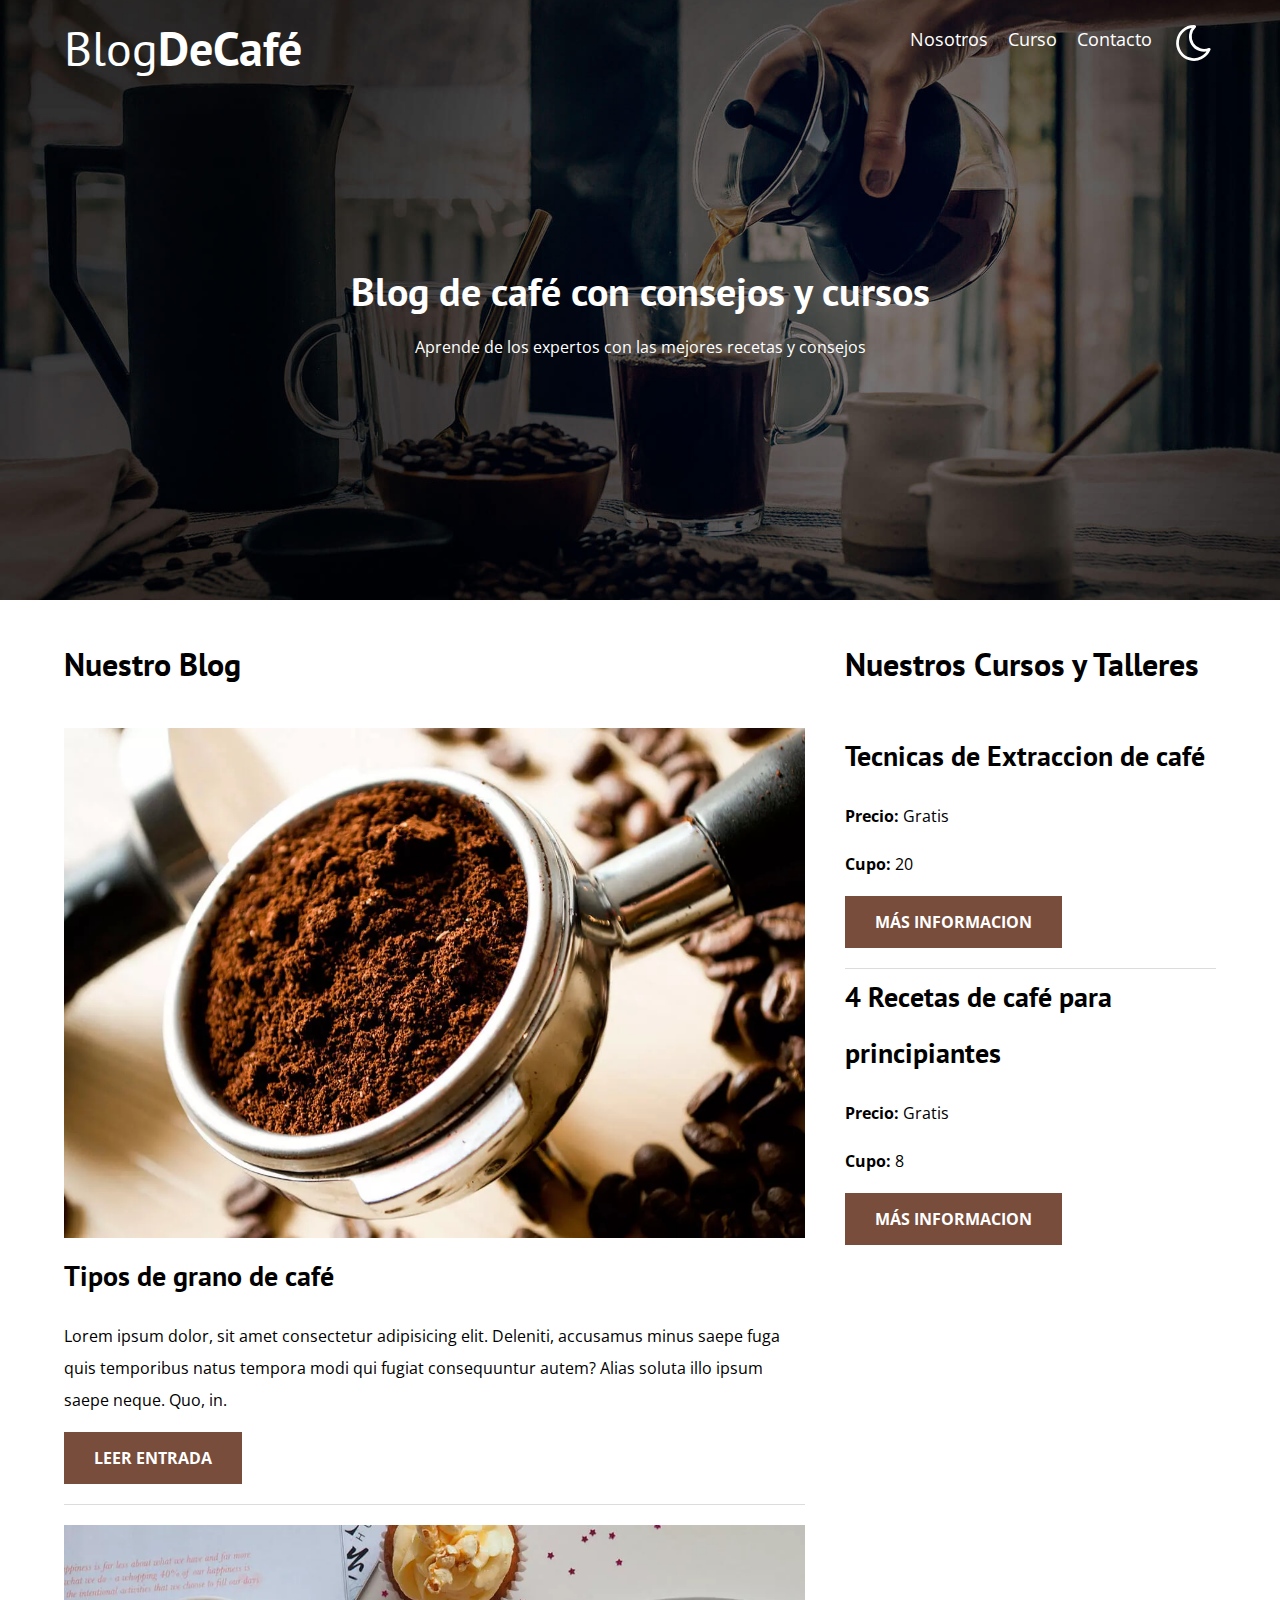
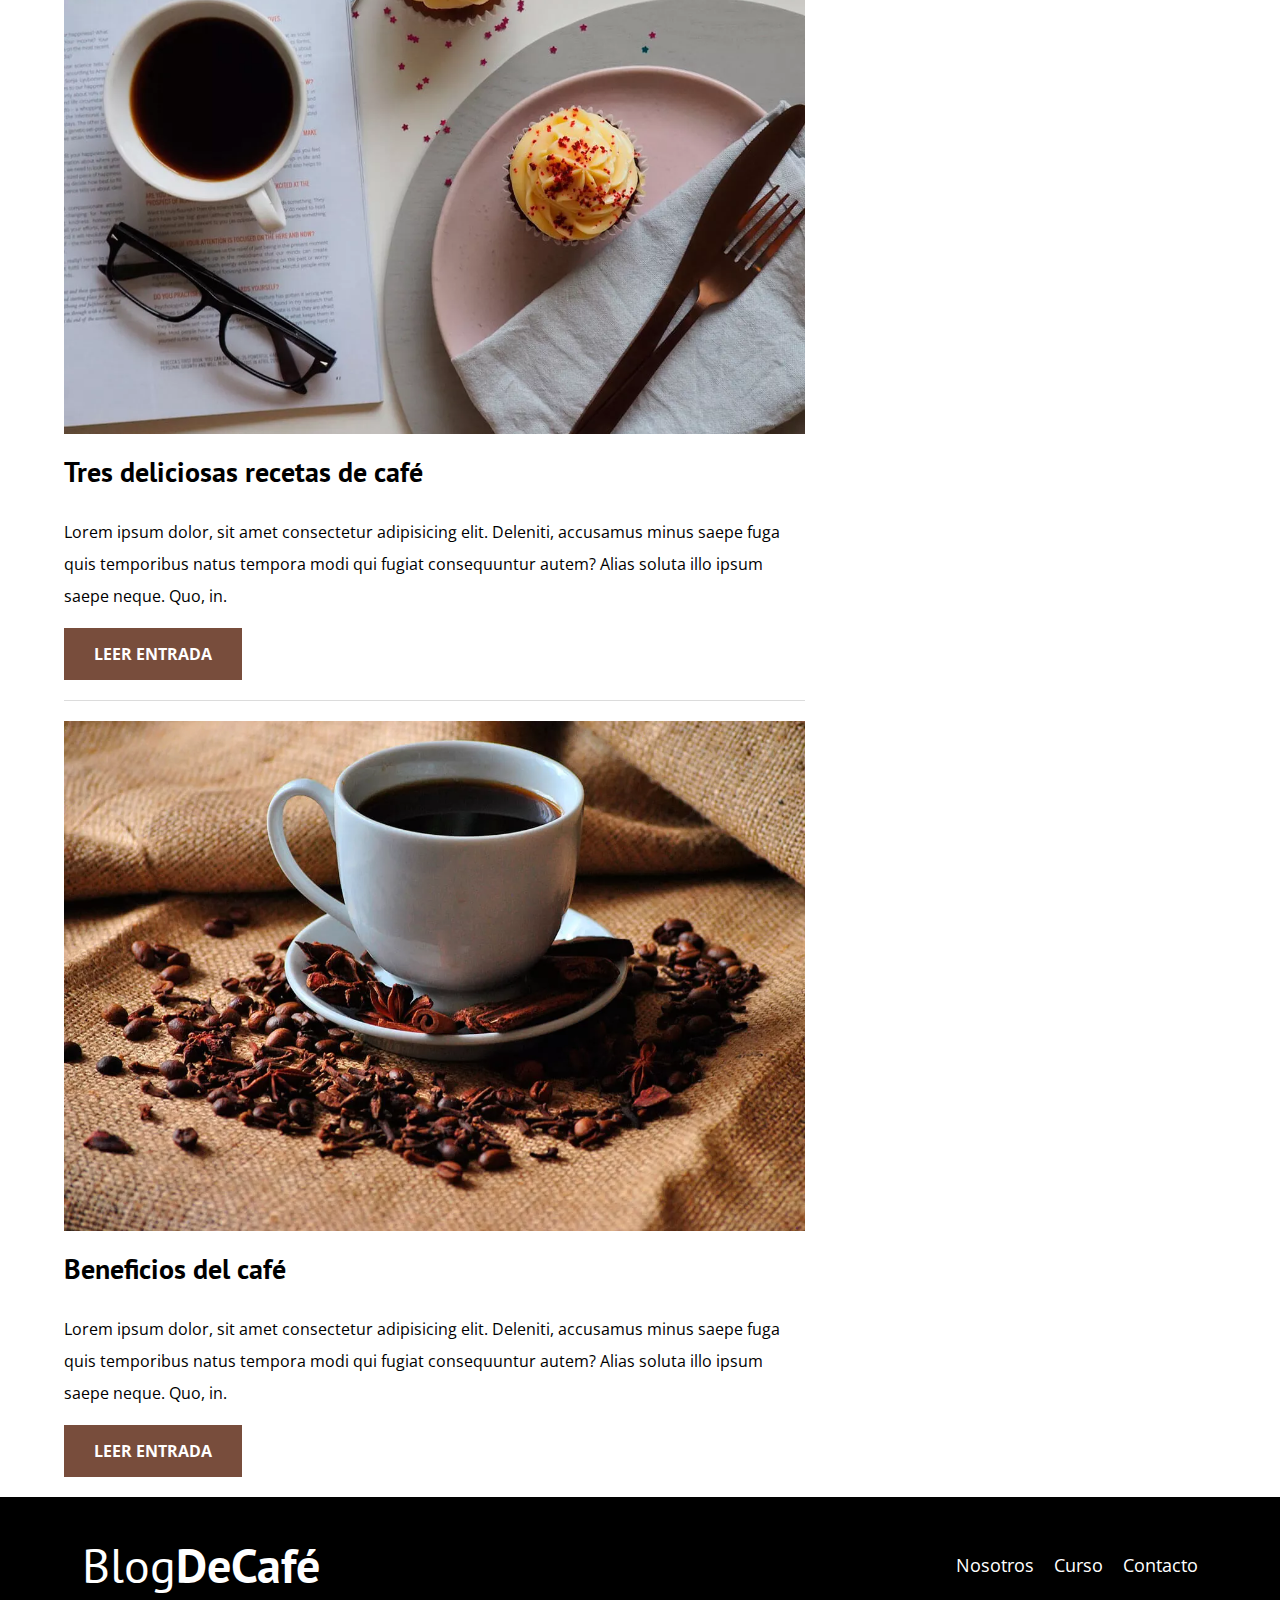
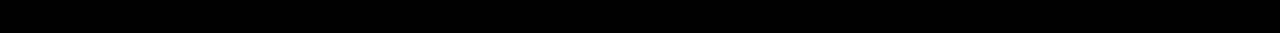
==== blogdecafe_inicio/index.html @ 2d38559c "Add files via upload" ====
<!DOCTYPE html>
<html lang="es">
    <head>
        <meta charset="UTF-8">
        <meta name="viewport" content="width=device-width, initial-scale=1.0">
        <meta name="description" content="Pagina Web de Blog de Café">
        <!--PREFETCH-->
        <link rel="prefetch" href="cursos.html" as="document">
        <!--PRELOAD-->
        <link rel="preload" href="css/normalize.css" as="styles">
        <link rel="stylesheet" href="css/normalize.css">

        <link rel="preconnect" href="https://fonts.googleapis.com">
        <link rel="preconnect" href="https://fonts.gstatic.com" crossorigin>
        <link href="https://fonts.googleapis.com/css2?family=Open+Sans&family=PT+Sans:wght@400;700&display=swap" rel="stylesheet">

        <link rel="preload" href="css/styles.css" as="styles">
        <link rel="stylesheet" href="css/styles.css">

        <title>BlogCafe</title>
    </head>

    <body  class="body">
        <header class="header">
            
            <div class="contenedor">
                <div class="barra">
                    <div class="logo">
                        <a href="index.html" class="logo__enlace">
                            <h1 class="no-margin logo__normal">Blog<span class="no-margin logo__bold">DeCafé</span></h1>
                        </a>
                    </div>
                    <nav class="navegacion">
                        <a href="nosotros.html" class="navegacion__enlace">Nosotros</a>
                        <a href="cursos.html" class="navegacion__enlace">Curso</a>
                        <a href="contacto.html" class="navegacion__enlace">Contacto</a>
                        <a href="#" class="navegacion__dark" id="dark"><svg xmlns="http://www.w3.org/2000/svg" class="icon icon-tabler icon-tabler-moon" width="44" height="44" viewBox="0 0 24 24" stroke-width="1.5" stroke="#ffffff" fill="none" stroke-linecap="round" stroke-linejoin="round">
                            <path stroke="none" d="M0 0h24v24H0z" fill="none"/>
                            <path d="M12 3c.132 0 .263 0 .393 0a7.5 7.5 0 0 0 7.92 12.446a9 9 0 1 1 -8.313 -12.454z" />
                          </svg></a>
                    </nav>
                </div>
            </div>


            <div class="header__texto centrar-texto">
                <h2 class="no-margin">Blog de café con consejos y cursos</h2>
                <p class="no-margin">Aprende de los expertos con las mejores recetas y consejos</p>
            </div>
        </header>
        
        <div class="contenedor contenido-principal">
            <main class="blog">
                <h3>Nuestro Blog</h3>
                <article class="entrada">
                    <div class="entrada__imagen">
                        <picture>
                            <source loading="lazy" srcset="img/blog1.webp" type="image/webp">
                            <img src="img/blog1.jpg" alt="No encontrada" loading="lazy">
                        </picture>
                    </div>
                    <div class="entrada__contenido">
                        <h4 class="no-margin">Tipos de grano de café</h4>
                        <p>Lorem ipsum dolor, sit amet consectetur adipisicing elit. Deleniti, accusamus minus saepe fuga quis temporibus natus tempora modi qui fugiat consequuntur autem? Alias soluta illo ipsum saepe neque. Quo, in.</p>
                        <a href="entrada.html" class="boton boton--primario">Leer Entrada</a>
                    </div>
                </article>
                <article class="entrada">
                    <div class="entrada__imagen">
                        <picture>
                            <source loading="lazy" srcset="img/blog2.webp" type="image/webp">
                            <img src="img/blog2.jpg" alt="No encontrada" loading="lazy">
                        </picture>
                    </div>
                    <div class="entrada__contenido">
                        <h4 class="no-margin">Tres deliciosas recetas de café</h4>
                        <p>Lorem ipsum dolor, sit amet consectetur adipisicing elit. Deleniti, accusamus minus saepe fuga quis temporibus natus tempora modi qui fugiat consequuntur autem? Alias soluta illo ipsum saepe neque. Quo, in.</p>
                        <a href="entrada1.html" class="boton boton--primario">Leer Entrada</a>
                    </div>
                </article>
                <article class="entrada">
                    <div class="entrada__imagen">
                        <picture>
                            <source loading="lazy" srcset="img/blog3.webp" type="image/webp">
                            <img src="img/blog3.jpg" alt="No encontrada" loading="lazy">
                        </picture>
                    </div>
                    <div class="entrada__contenido">
                        <h4 class="no-margin">Beneficios del café</h4>
                        <p>Lorem ipsum dolor, sit amet consectetur adipisicing elit. Deleniti, accusamus minus saepe fuga quis temporibus natus tempora modi qui fugiat consequuntur autem? Alias soluta illo ipsum saepe neque. Quo, in.</p>
                        <a href="entrada2.html" class="boton boton--primario">Leer Entrada</a>
                    </div>
                </article>
            </main>

            <aside class="sidebar">
                <h3>Nuestros Cursos y Talleres</h3>
                <ul class="cursos no-padding">
                    <li class="widget-curso">
                        <h4 class="no-margin">Tecnicas de Extraccion de café</h4>
                        <p class="widget-curso__label">Precio: <span class="widget-curso__info">Gratis</span></p>
                        <p class="widget-curso__label">Cupo: <span class="widget-curso__info">20</span></p>
                        <a href="cursos.html" class="boton boton--secundario">Más informacion</a>
                    </li>
                    <li class="widget-curso">
                        <h4 class="no-margin">4 Recetas de café para principiantes</h4>
                        <p class="widget-curso__label">Precio: <span class="widget-curso__info">Gratis</span></p>
                        <p class="widget-curso__label">Cupo: <span class="widget-curso__info">8</span></p>
                        <a href="cursos.html" class="boton boton--secundario">Más informacion</a>
                    </li>
                </ul>
            </aside>
        </div>
        <footer class="footer">
            <div class="contenedor">
                <div class="barra">
                    <div class="logo">
                        <a href="index.html" class="logo__enlace">
                            <h1 class="no-margin logo__normal">Blog<span class="no-margin logo__bold">DeCafé</span></h1>
                        </a>
                    </div>
                    <nav class="navegacion">
                        <a href="nosotros.html" class="navegacion__enlace">Nosotros</a>
                        <a href="cursos.html" class="navegacion__enlace">Curso</a>
                        <a href="contacto.html" class="navegacion__enlace">Contacto</a>
                    </nav>
                </div>
            </div>
        </footer>
        <script src="js/darkmode.js"></script>
    </body>
</html>
---- blogdecafe_inicio/css/styles.css ----
:root{
    --fuenteHeading: 'PT Sans', sans-serif;
    --fuenteParrafos: 'Open Sans', sans-serif;

    --primario: #784d3c;
    --blanco: #ffffff;
    --negro: #000000;
}
html{
    box-sizing: border-box;
    font-size: 62.5%; /*1 rem = 10px*/
}
*, *:before, *:after{
    box-sizing: inherit;
}
body{
    font-family: var(--fuenteParrafos);
    font-size: 1.6rem;
    line-height: 2;
}
.dark-mode{
    background-color: #252323;
    color: white;
}
.label-black{
    color: black;
}
/*GLOBALES*/
.contenedor{
    /*max-width: 120rem;
    width: 90%;*/
    width: min(90%, 120rem);
    margin: 0 auto;
}
a{text-decoration: none;}
h1, h2, h3, h4{font-family: var(--fuenteHeading); line-height: 1.5;}
h1{font-size: 4.8rem;}
h2{font-size: 4rem;}
h3{font-size: 3.2rem;}
h4{font-size: 2.8rem;}
img{
    max-width: 100%;
}
@media (min-width: 768px){
    h1, h2, h3, h4{ line-height: 2;}

}

/*UTILIDADES*/
.no-margin{
    margin: 0;
}
.no-padding{
    padding: 0;
}
.centrar-texto{
    text-align: center;
}

/*Header*/

.header{
    background-image: url(../img/banner.jpg);
    height: 60rem;
    background-repeat: no-repeat;
    background-size: cover;
    background-position: center center;
}
.header__texto{
    color: var(--blanco);
    margin-top: 5rem;
}
@media (min-width: 768px){
    .header__texto{
        color: var(--blanco);
        margin-top: 15.5rem;
        
    }
}
/*Navegacion*/
.barra{
    display: block;
    text-align: center;
}
@media (min-width: 768px){
    .barra{
        display: flex;
        align-items: center;
        justify-content: space-between;
    }
}
.logo__enlace{
    color: var(--blanco);
}
.logo__normal{
    font-weight: normal;
}
.logo__bold{
    font-weight: bold;
}
@media (min-width: 768px){
    .navegacion{
        display: flex;
        gap: 2rem;
    }
}
.navegacion__enlace{
    display: block;
    text-align: center;
    font-size: 1.8rem;
    color: var(--blanco);
}
.navegacion__enlace:hover{
    font-weight: bold;
}
.navegacion__dark{
    display: block;
    text-align: center;
    font-size: 1.8rem;
    color: white;
}
/*Contenido*/
@media (min-width: 768px){
    .contenido-principal{
        display: grid;
        grid-template-columns: 2fr 1fr;
        column-gap: 4rem;
    }    
}
.entrada{
    border-bottom: 1px solid gainsboro;
    margin-bottom: 2rem;
}
.entrada:last-of-type{
    border-bottom: 0;
    margin-bottom: 0;
}
.boton{
    display: block;
    color: #ffffff;
    padding: 1rem 3rem;
    text-align: center;
    font-weight: bold;
    text-transform: uppercase;
    margin-bottom: 2rem;
    border: none;
}
@media (min-width: 768px){
    .boton{
        display: inline-block;
        
    }
}
.boton--primario{
    background-color: var(--primario);
}
.boton--reset{
    background-color: var(--negro);
}
.boton--secundario{
    background-color: var(--primario);
}

.opacity-50{
    opacity: 0.5;
}
.cursor{
    cursor: pointer;
}




.widget-curso{
    list-style: none;
    border-bottom: 1px solid gainsboro;
}
.widget-curso:last-of-type{
    border-bottom: 0;
}
.widget-curso__label{
    font-weight: bold;
}
.widget-curso__info{
    font-weight: normal;
}

/*FOOTER*/
.footer{
    background-color: #000000;
    padding: 2rem;
}
/*NOSOTROS*/
@media (min-width: 768px){
    .sobre-nosotros{
        display: grid;
        grid-template-columns: repeat(2, 1fr);
        column-gap: 2rem;
        align-items: center;
    }
}
.nosotros-main{
    margin-bottom: 6rem;
}

/*CURSO*/
.curso{
    padding: 3rem 0;
    border-bottom: 1px solid gainsboro;
}
@media (min-width: 768px){
    .curso{
        display: grid;
        grid-template-columns: 1fr 2fr;
        column-gap: 2rem;
    }
}
.curso:last-of-type{
    border: 0;
}
.curso__label{
    font-weight: bold;
}
.curso__info{
    font-weight: normal;
}
/*CONTACTO*/
.contacto-imagen{
    background-image: url(../img/contacto.jpg);
    height: 40rem;
    background-repeat: no-repeat;
    background-size: cover;
    background-position: center center;
}
.formulario{
    background-color: white;
    margin: -10rem auto 0 auto;
    width: 95%;
    padding: 5rem;
}
.campo{
    display: flex;
    margin-bottom: 2rem;
}
.campo__label{
    flex: 0 0 9rem;
    text-align: right;
    padding-right: 2rem;
}
.campo__field{
    flex: 1;
    border: 1px solid rgb(179, 179, 179);
}
.campo__field--textarea{
    height: 20rem;
}
---- blogdecafe_inicio/css/styles.css ----
:root{
    --fuenteHeading: 'PT Sans', sans-serif;
    --fuenteParrafos: 'Open Sans', sans-serif;

    --primario: #784d3c;
    --blanco: #ffffff;
    --negro: #000000;
}
html{
    box-sizing: border-box;
    font-size: 62.5%; /*1 rem = 10px*/
}
*, *:before, *:after{
    box-sizing: inherit;
}
body{
    font-family: var(--fuenteParrafos);
    font-size: 1.6rem;
    line-height: 2;
}
.dark-mode{
    background-color: #252323;
    color: white;
}
.label-black{
    color: black;
}
/*GLOBALES*/
.contenedor{
    /*max-width: 120rem;
    width: 90%;*/
    width: min(90%, 120rem);
    margin: 0 auto;
}
a{text-decoration: none;}
h1, h2, h3, h4{font-family: var(--fuenteHeading); line-height: 1.5;}
h1{font-size: 4.8rem;}
h2{font-size: 4rem;}
h3{font-size: 3.2rem;}
h4{font-size: 2.8rem;}
img{
    max-width: 100%;
}
@media (min-width: 768px){
    h1, h2, h3, h4{ line-height: 2;}

}

/*UTILIDADES*/
.no-margin{
    margin: 0;
}
.no-padding{
    padding: 0;
}
.centrar-texto{
    text-align: center;
}

/*Header*/

.header{
    background-image: url(../img/banner.jpg);
    height: 60rem;
    background-repeat: no-repeat;
    background-size: cover;
    background-position: center center;
}
.header__texto{
    color: var(--blanco);
    margin-top: 5rem;
}
@media (min-width: 768px){
    .header__texto{
        color: var(--blanco);
        margin-top: 15.5rem;
        
    }
}
/*Navegacion*/
.barra{
    display: block;
    text-align: center;
}
@media (min-width: 768px){
    .barra{
        display: flex;
        align-items: center;
        justify-content: space-between;
    }
}
.logo__enlace{
    color: var(--blanco);
}
.logo__normal{
    font-weight: normal;
}
.logo__bold{
    font-weight: bold;
}
@media (min-width: 768px){
    .navegacion{
        display: flex;
        gap: 2rem;
    }
}
.navegacion__enlace{
    display: block;
    text-align: center;
    font-size: 1.8rem;
    color: var(--blanco);
}
.navegacion__enlace:hover{
    font-weight: bold;
}
.navegacion__dark{
    display: block;
    text-align: center;
    font-size: 1.8rem;
    color: white;
}
/*Contenido*/
@media (min-width: 768px){
    .contenido-principal{
        display: grid;
        grid-template-columns: 2fr 1fr;
        column-gap: 4rem;
    }    
}
.entrada{
    border-bottom: 1px solid gainsboro;
    margin-bottom: 2rem;
}
.entrada:last-of-type{
    border-bottom: 0;
    margin-bottom: 0;
}
.boton{
    display: block;
    color: #ffffff;
    padding: 1rem 3rem;
    text-align: center;
    font-weight: bold;
    text-transform: uppercase;
    margin-bottom: 2rem;
    border: none;
}
@media (min-width: 768px){
    .boton{
        display: inline-block;
        
    }
}
.boton--primario{
    background-color: var(--primario);
}
.boton--reset{
    background-color: var(--negro);
}
.boton--secundario{
    background-color: var(--primario);
}

.opacity-50{
    opacity: 0.5;
}
.cursor{
    cursor: pointer;
}




.widget-curso{
    list-style: none;
    border-bottom: 1px solid gainsboro;
}
.widget-curso:last-of-type{
    border-bottom: 0;
}
.widget-curso__label{
    font-weight: bold;
}
.widget-curso__info{
    font-weight: normal;
}

/*FOOTER*/
.footer{
    background-color: #000000;
    padding: 2rem;
}
/*NOSOTROS*/
@media (min-width: 768px){
    .sobre-nosotros{
        display: grid;
        grid-template-columns: repeat(2, 1fr);
        column-gap: 2rem;
        align-items: center;
    }
}
.nosotros-main{
    margin-bottom: 6rem;
}

/*CURSO*/
.curso{
    padding: 3rem 0;
    border-bottom: 1px solid gainsboro;
}
@media (min-width: 768px){
    .curso{
        display: grid;
        grid-template-columns: 1fr 2fr;
        column-gap: 2rem;
    }
}
.curso:last-of-type{
    border: 0;
}
.curso__label{
    font-weight: bold;
}
.curso__info{
    font-weight: normal;
}
/*CONTACTO*/
.contacto-imagen{
    background-image: url(../img/contacto.jpg);
    height: 40rem;
    background-repeat: no-repeat;
    background-size: cover;
    background-position: center center;
}
.formulario{
    background-color: white;
    margin: -10rem auto 0 auto;
    width: 95%;
    padding: 5rem;
}
.campo{
    display: flex;
    margin-bottom: 2rem;
}
.campo__label{
    flex: 0 0 9rem;
    text-align: right;
    padding-right: 2rem;
}
.campo__field{
    flex: 1;
    border: 1px solid rgb(179, 179, 179);
}
.campo__field--textarea{
    height: 20rem;
}
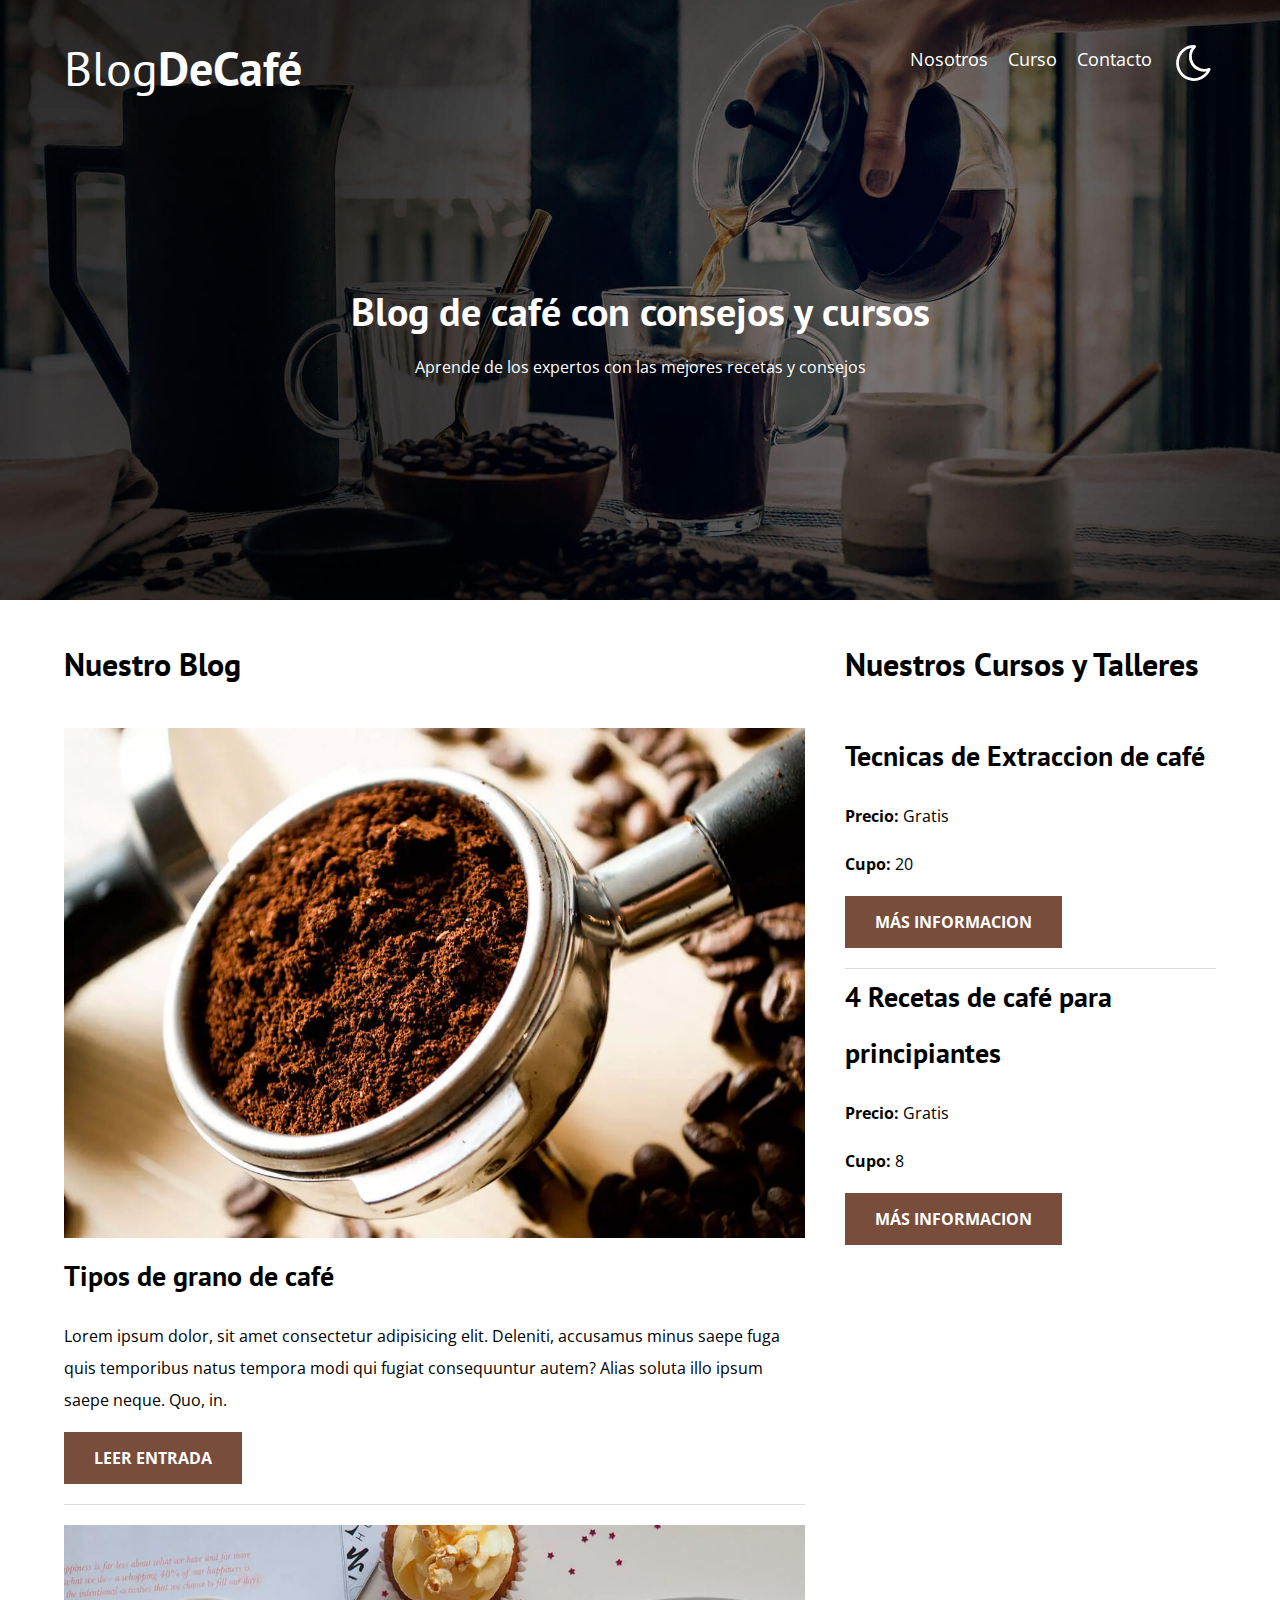
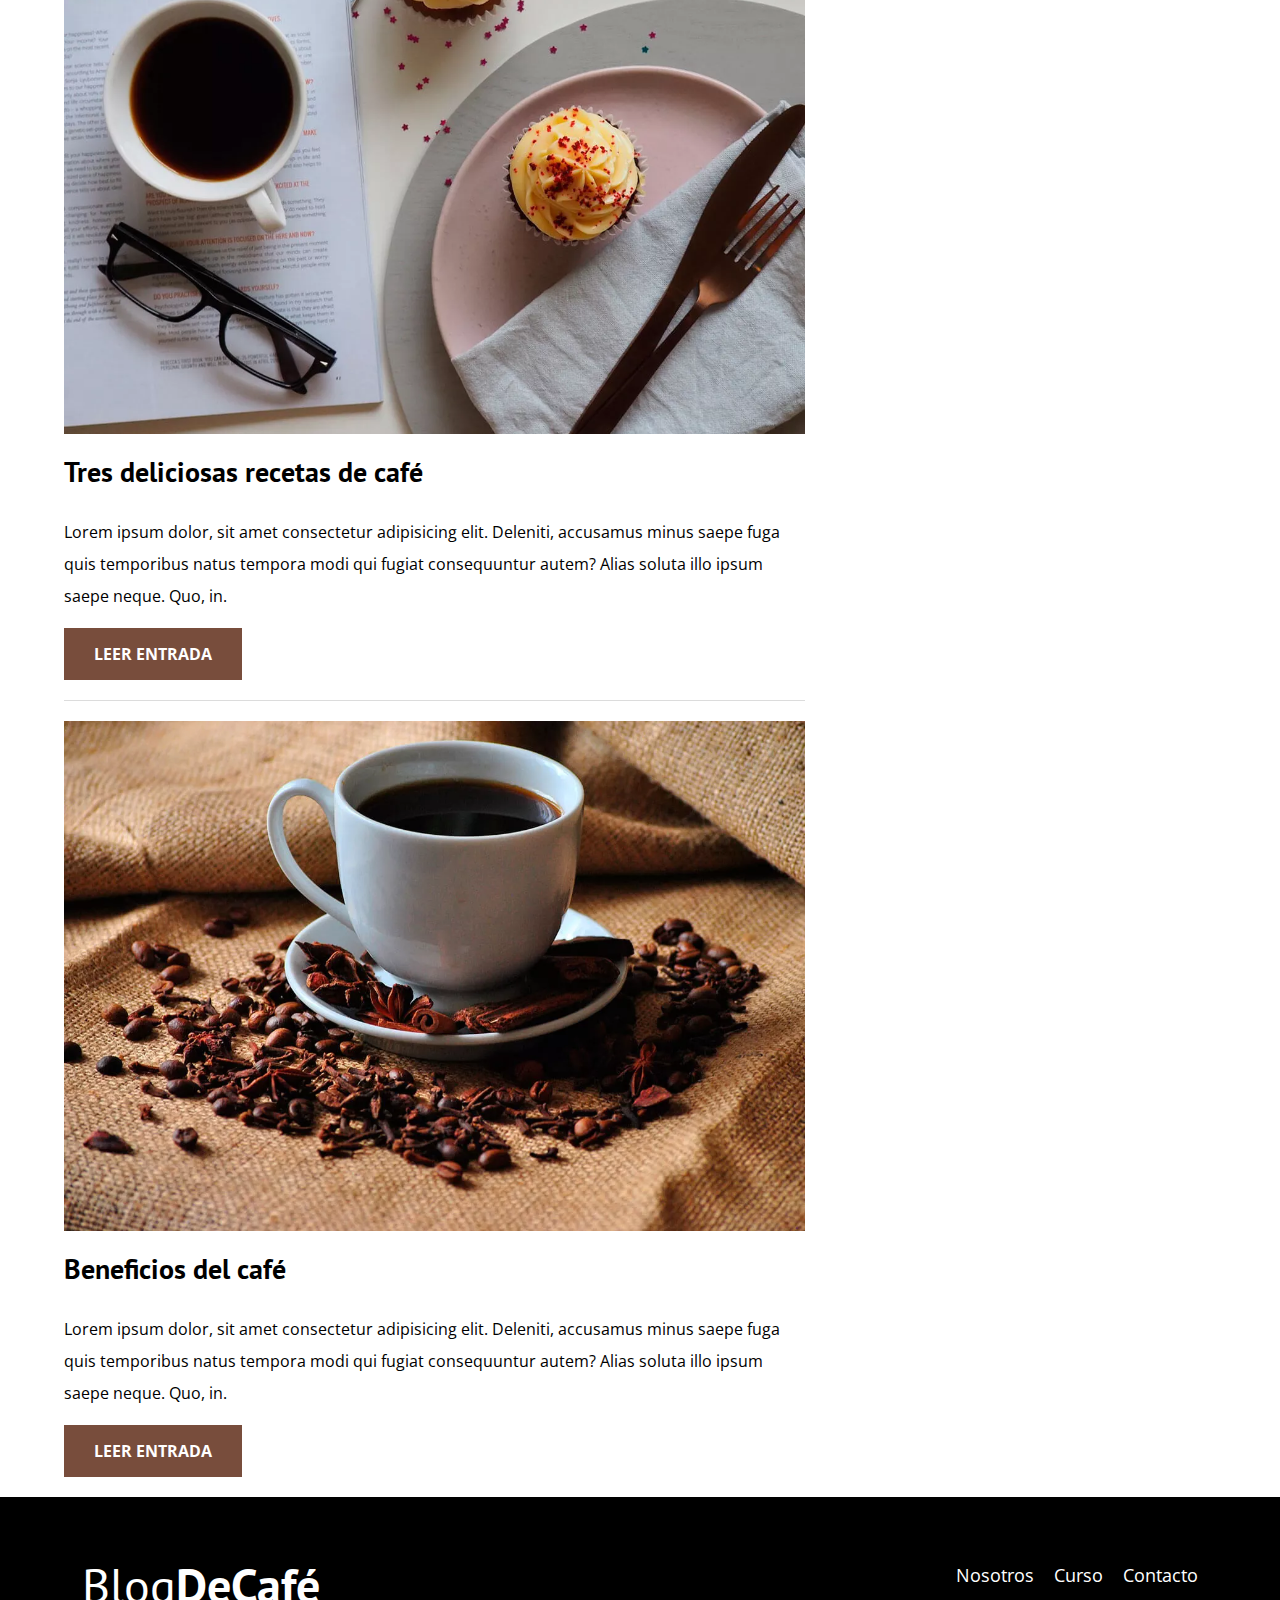
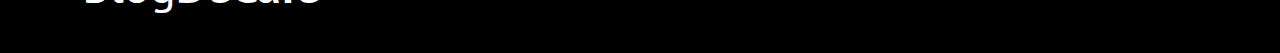
==== commit bd50903e: "Add files via upload" ====
--- a/blogdecafe_inicio/index.html
+++ b/blogdecafe_inicio/index.html
@@ -29,6 +29,9 @@
                         <a href="index.html" class="logo__enlace">
                             <h1 class="no-margin logo__normal">Blog<span class="no-margin logo__bold">DeCafé</span></h1>
                         </a>
+                    </div>
+                    <div class="mobile-menu">
+                        <img src="img/barras.svg" alt="Imagen menu">
                     </div>
                     <nav class="navegacion">
                         <a href="nosotros.html" class="navegacion__enlace">Nosotros</a>
@@ -128,5 +131,6 @@
             </div>
         </footer>
         <script src="js/darkmode.js"></script>
+        <script src="js/nav.js"></script>
     </body>
 </html>--- a/blogdecafe_inicio/css/styles.css
+++ b/blogdecafe_inicio/css/styles.css
@@ -79,16 +79,33 @@
 }
 /*Navegacion*/
 .barra{
-    display: block;
-    text-align: center;
+    display: flex;
+    flex-direction: column;
+    text-align: center;
+    align-items: center;
+    padding-top: 2rem;
 }
 @media (min-width: 768px){
     .barra{
         display: flex;
+        flex-direction: row;
         align-items: center;
         justify-content: space-between;
     }
 }
+.mobile-menu{
+    display: block;
+    width: 3rem;
+    margin-top: 1.5rem;
+}
+@media (min-width: 768px){
+    .mobile-menu{
+        display: none;
+    }
+}
+.mobile-menu:hover{
+    cursor: pointer;
+}
 .logo__enlace{
     color: var(--blanco);
 }
@@ -98,12 +115,28 @@
 .logo__bold{
     font-weight: bold;
 }
+
+.navegacion{
+    visibility: hidden;
+    opacity: 0;
+    height: 2rem;
+    transition: visibility .9s ease-in-out, opacity .5s linear, height .5s linear ;
+}
 @media (min-width: 768px){
     .navegacion{
+        visibility: visible;
+        opacity: 1;
         display: flex;
         gap: 2rem;
-    }
-}
+        height: 5.5rem;
+    }
+}
+.mostrar{
+    visibility: visible;
+    opacity: 1;
+    height: 12rem;
+}
+
 .navegacion__enlace{
     display: block;
     text-align: center;
@@ -119,6 +152,7 @@
     font-size: 1.8rem;
     color: white;
 }
+
 /*Contenido*/
 @media (min-width: 768px){
     .contenido-principal{
--- a/blogdecafe_inicio/css/styles.css
+++ b/blogdecafe_inicio/css/styles.css
@@ -79,16 +79,33 @@
 }
 /*Navegacion*/
 .barra{
-    display: block;
-    text-align: center;
+    display: flex;
+    flex-direction: column;
+    text-align: center;
+    align-items: center;
+    padding-top: 2rem;
 }
 @media (min-width: 768px){
     .barra{
         display: flex;
+        flex-direction: row;
         align-items: center;
         justify-content: space-between;
     }
 }
+.mobile-menu{
+    display: block;
+    width: 3rem;
+    margin-top: 1.5rem;
+}
+@media (min-width: 768px){
+    .mobile-menu{
+        display: none;
+    }
+}
+.mobile-menu:hover{
+    cursor: pointer;
+}
 .logo__enlace{
     color: var(--blanco);
 }
@@ -98,12 +115,28 @@
 .logo__bold{
     font-weight: bold;
 }
+
+.navegacion{
+    visibility: hidden;
+    opacity: 0;
+    height: 2rem;
+    transition: visibility .9s ease-in-out, opacity .5s linear, height .5s linear ;
+}
 @media (min-width: 768px){
     .navegacion{
+        visibility: visible;
+        opacity: 1;
         display: flex;
         gap: 2rem;
-    }
-}
+        height: 5.5rem;
+    }
+}
+.mostrar{
+    visibility: visible;
+    opacity: 1;
+    height: 12rem;
+}
+
 .navegacion__enlace{
     display: block;
     text-align: center;
@@ -119,6 +152,7 @@
     font-size: 1.8rem;
     color: white;
 }
+
 /*Contenido*/
 @media (min-width: 768px){
     .contenido-principal{
